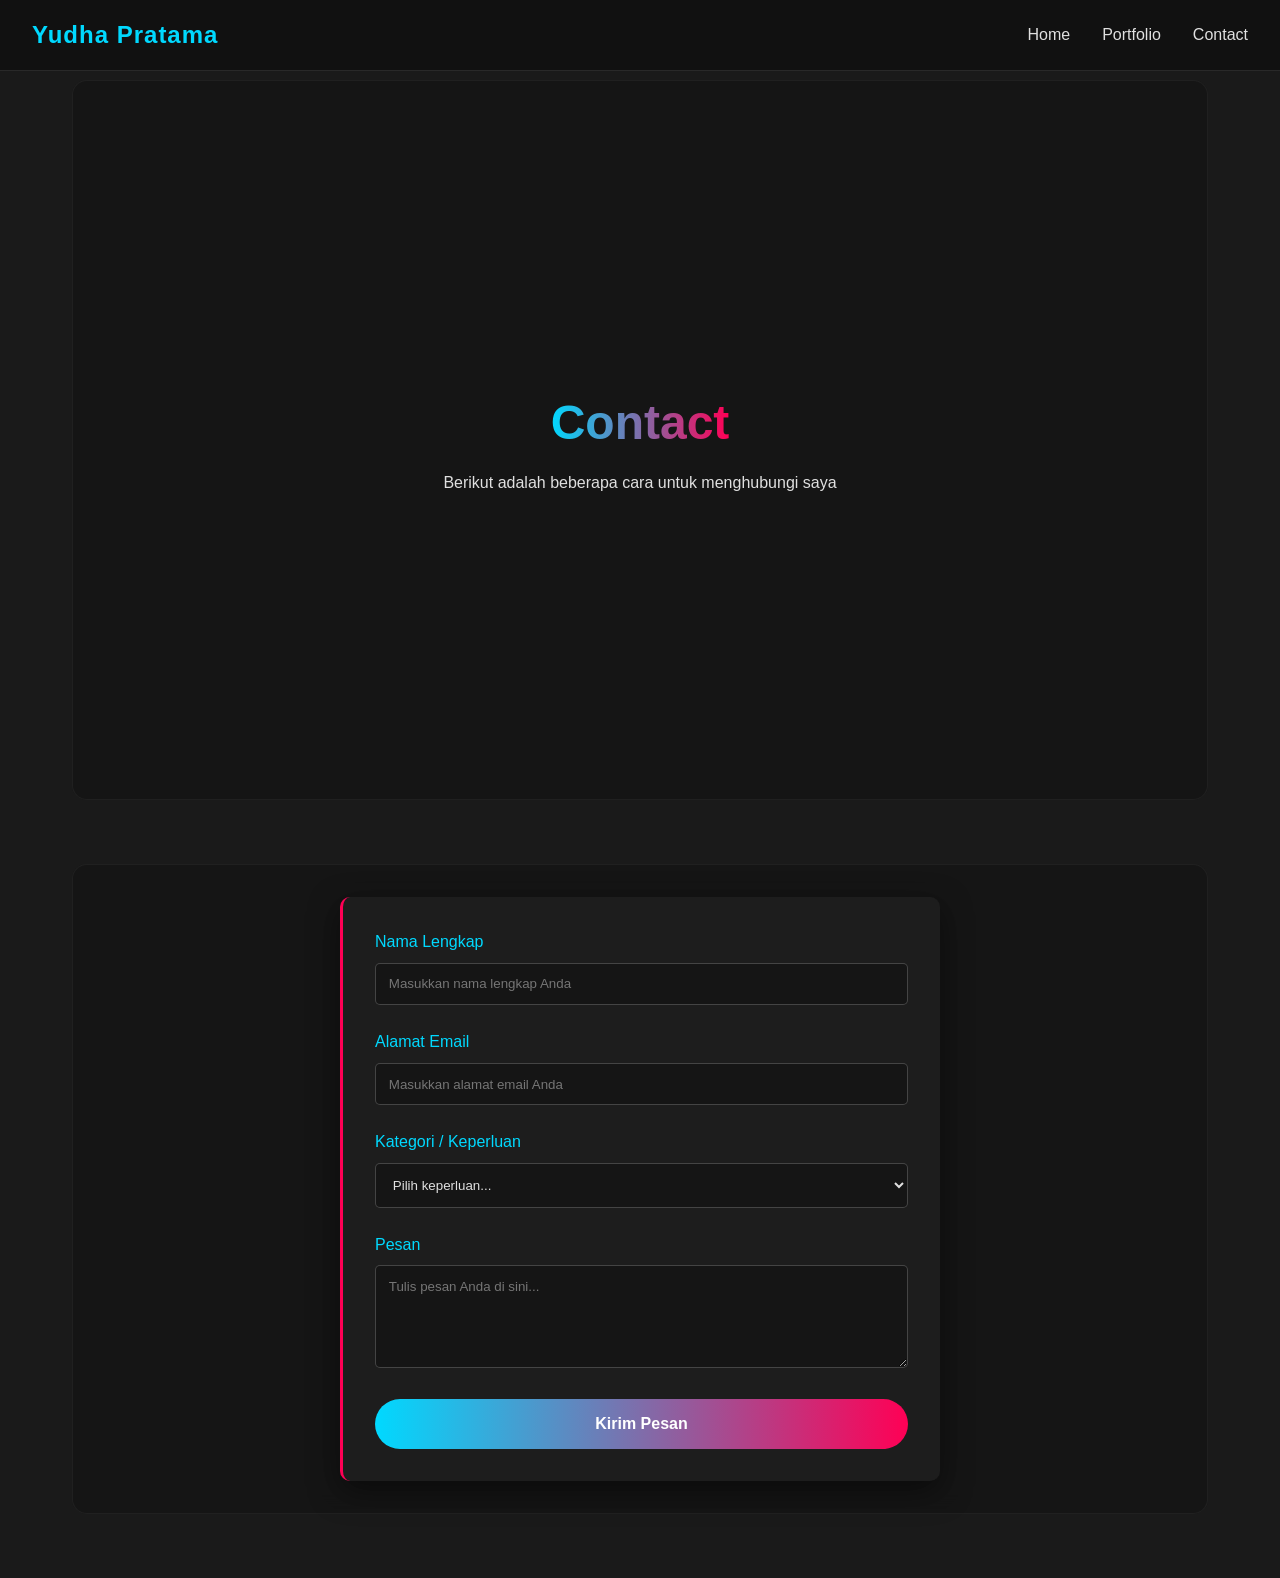
==== minggu1/contact.html @ 0a6b4697 "Initial commit untuk tugas praktikum minggu 1" ====
<!DOCTYPE html>
<html lang="en">

<head>
    <meta charset="UTF-8">
    <meta name="viewport" content="width=device-width, initial-scale=1.0">
    <title>Contact - Yudha Pratama</title>
    <link rel="stylesheet" href="style.css">
</head>

<body>
    <header>
        <div class="logo">Yudha Pratama</div>
        <nav>
            <ul>
                <li><a href="index.html">Home</a></li>
                <li><a href="portfolio.html">Portfolio</a></li>
                <li><a href="contact.html">Contact</a></li>
            </ul>
        </nav>
    </header>
    <main>
        <section class="hero">
            <h1>Contact</h1>
            <p>Berikut adalah beberapa cara untuk menghubungi saya</p>
        </section>

        <section class="contact-form-section">
            <form action="#" method="POST" class="contact-form">
                <div class="form-group">
                    <label for="name">Nama Lengkap</label>
                    <input type="text" id="name" name="name" required placeholder="Masukkan nama lengkap Anda">
                </div>
                <div class="form-group">
                    <label for="email">Alamat Email</label>
                    <input type="email" id="email" name="email" required placeholder="Masukkan alamat email Anda">
                </div>
                <div class="form-group">
                    <label for="category">Kategori / Keperluan</label>
                    <select id="category" name="category" required>
                        <option value="" disabled selected>Pilih keperluan...</option>
                        <option value="konsultasi">Konsultasi</option>
                        <option value="kolaborasi">Kolaborasi Proyek</option>
                        <option value="pertanyaan">Pertanyaan Umum</option>
                    </select>
                </div>
                <div class="form-group">
                    <label for="message">Pesan</label>
                    <textarea id="message" name="message" rows="5" required placeholder="Tulis pesan Anda di sini..."></textarea>
                </div>
                <button type="submit" class="btn-submit">Kirim Pesan</button>
            </form>
        </section>
    </main>
</body>

</html>
---- minggu1/style.css ----
*,
*::before,
*::after {
    margin: 0;
    padding: 0;
    box-sizing: border-box;
}


canvas {
    position: fixed;
    top: 0;
    left: 0;
    z-index: -1;
    width: 100vw;
    height: 100vh;
}


body {
    font-family: 'Poppins', sans-serif;
    background-color: #1a1a1a;
    /* Dark background sesuai referensi */
    color: #e0e0e0;
    line-height: 1.6;
    /* Jarak antar baris lebih nyaman */
    overflow-x: hidden;
    /* Mencegah scroll horizontal akibat canvas */
}

header {
    position: fixed;
    /* Tetap di atas */
    top: 0;
    left: 0;
    right: 0;
    z-index: 1000;
    /* Di atas canvas dan elemen lain */
    background: rgba(15, 15, 15, 0.8);
    /* Transparan gelap */
    backdrop-filter: blur(10px);
    /* Efek blur */
    padding: 1rem 2rem;
    display: flex;
    justify-content: space-between;
    /* Logo di kiri, nav di kanan */
    align-items: center;
    border-bottom: 1px solid rgba(255, 255, 255, 0.1);
}

header .logo {
    font-weight: bold;
    font-size: 1.5rem;
    letter-spacing: 1px;
    color: #00d9ff;
    /* Warna cyan terang sesuai desain */
}

header nav ul {
    list-style: none;
    display: flex;
}

header nav ul li {
    margin-left: 2rem;
}

header nav ul li a {
    text-decoration: none;
    color: #e0e0e0;
    font-weight: 500;
    transition: color 0.3s ease, text-shadow 0.3s ease;
    position: relative;
}

header nav ul li a::after {
    content: '';
    position: absolute;
    bottom: -5px;
    left: 0;
    width: 0;
    height: 2px;
    background: linear-gradient(90deg, #00d9ff, #ff0055);
    /* Gradasi warna */
    transition: width 0.3s ease;
}

header nav ul li a:hover,
header nav ul li a.active {
    color: #00d9ff;
    text-shadow: 0 0 10px rgba(0, 217, 255, 0.5);
}

header nav ul li a:hover::after,
header nav ul li a.active::after {
    width: 100%;
}

main {
    padding-top: 5rem;
    /* Memberi ruang agar konten tidak tertutup header */
    max-width: 1200px;
    margin: 0 auto;
    padding-left: 2rem;
    padding-right: 2rem;
    position: relative;
    z-index: 10;
}

section {
    margin-bottom: 4rem;
    padding: 2rem;
    background: rgba(20, 20, 20, 0.8);
    backdrop-filter: blur(10px);
    border-radius: 15px;
    border: 1px solid rgba(255, 255, 255, 0.05);
    animation: fadeInUp 0.8s ease-out forwards;
}

@keyframes fadeInUp {
    from {
        opacity: 0;
        transform: translateY(30px);
    }

    to {
        opacity: 1;
        transform: translateY(0);
    }
}

.hero {
    min-height: 80vh;
    display: flex;
    flex-direction: column;
    justify-content: center;
    align-items: center;
    text-align: center;
    position: relative;
}

.profile-img {
    width: 150px;
    height: 150px;
    border-radius: 50%;
    object-fit: cover;
    margin-bottom: 1.5rem;
    border: 3px solid #00d9ff;
    box-shadow: 0 0 20px rgba(0, 217, 255, 0.3);
}

h1 {
    font-size: 3rem;
    font-weight: bold;
    background: linear-gradient(90deg, #00d9ff, #ff0055);
    -webkit-background-clip: text;
    -webkit-text-fill-color: transparent;
    margin-bottom: 0.5rem;
}

.role {
    font-size: 1.5rem;
    color: #00d9ff;
    margin-bottom: 1rem;
    font-weight: 600;
}

.bio {
    font-size: 1.1rem;
    max-width: 600px;
    margin: 0 auto;
    color: #e0e0e0;
}

.about h2,
.skills h2 {
    font-size: 2rem;
    color: #00d9ff;
    margin-bottom: 2rem;
    text-align: center;
    position: relative;
}

.about h2::after,
.skills h2::after {
    content: '';
    position: absolute;
    bottom: -10px;
    left: 50%;
    transform: translateX(-50%);
    width: 60px;
    height: 2px;
    background: linear-gradient(90deg, #00d9ff, #ff0055);
}

.about p {
    font-size: 1rem;
    margin-bottom: 1.5rem;
    text-align: justify;
}

.tags {
    display: flex;
    flex-wrap: wrap;
    gap: 1rem;
    justify-content: center;
}

.badge {
    background: linear-gradient(90deg, #00d9ff, #ff0055);
    padding: 0.8rem 1.5rem;
    border-radius: 50px;
    font-weight: 600;
    font-size: 0.9rem;
    color: white;
    box-shadow: 0 4px 15px rgba(0, 0, 0, 0.3);
    transition: transform 0.3s ease, box-shadow 0.3s ease;
}

.badge:hover {
    transform: translateY(-5px);
    box-shadow: 0 8px 20px rgba(0, 217, 255, 0.5);
}

.projects {
    display: grid;
    grid-template-columns: repeat(auto-fit, minmax(300px, 1fr));
    gap: 2rem;
}

.project-card {
    background: rgba(30, 30, 30, 0.9);
    padding: 1.5rem;
    border-radius: 10px;
    transition: transform 0.3s ease, box-shadow 0.3s ease;
    border-left: 3px solid #00d9ff;
}

.project-card:hover {
    transform: translateY(-10px);
    box-shadow: 0 10px 30px rgba(0, 0, 0, 0.5);
}

.project-card img {
    width: 100%;
    height: 180px;
    object-fit: cover;
    border-radius: 5px;
    margin-bottom: 1rem;
    opacity: 0.8;
    transition: opacity 0.3s ease;
}

.project-card:hover img {
    opacity: 1;
}

.project-card h2 {
    font-size: 1.5rem;
    color: #00d9ff;
    margin-bottom: 0.5rem;
}

.project-card p {
    font-size: 0.9rem;
    color: #ccc;
}

.contact {
    display: flex;
    justify-content: center;
    gap: 2rem;
    flex-wrap: wrap;
}

.contact-card {
    text-align: center;
    padding: 2rem;
    background: rgba(30, 30, 30, 0.9);
    border-radius: 10px;
    width: 250px;
    transition: transform 0.3s ease;
    border-left: 3px solid #ff0055;
}

.contact-card:hover {
    transform: translateY(-5px);
}

.contact-card img {
    width: 80px;
    height: 80px;
    margin-bottom: 1rem;
    mix-blend-mode: screen;
    /* Membuat icon putih terlihat menyala di background gelap */
}

.contact-card h2 {
    font-size: 1.5rem;
    color: #00d9ff;
    margin-bottom: 0.5rem;
}

.contact-card p {
    font-size: 0.9rem;
    color: #ccc;
}

/* Contact Form Styles */
.contact-form-section {
    display: flex;
    justify-content: center;
}

.contact-form {
    background: rgba(30, 30, 30, 0.9);
    padding: 2rem;
    border-radius: 10px;
    border-left: 3px solid #ff0055;
    width: 100%;
    max-width: 600px;
    box-shadow: 0 10px 30px rgba(0, 0, 0, 0.5);
}

.form-group {
    margin-bottom: 1.5rem;
}

.form-group label {
    display: block;
    margin-bottom: 0.5rem;
    color: #00d9ff;
    font-weight: 500;
}

.form-group input,
.form-group select,
.form-group textarea {
    width: 100%;
    padding: 0.8rem;
    border-radius: 5px;
    border: 1px solid rgba(255, 255, 255, 0.2);
    background: rgba(20, 20, 20, 0.8);
    color: #e0e0e0;
    font-family: inherit;
    transition: border-color 0.3s ease, box-shadow 0.3s ease;
}

.form-group select option {
    background: #1a1a1a;
    color: #e0e0e0;
}

.form-group input:focus,
.form-group select:focus,
.form-group textarea:focus {
    outline: none;
    border-color: #00d9ff;
    box-shadow: 0 0 10px rgba(0, 217, 255, 0.2);
}

.btn-submit {
    display: inline-block;
    width: 100%;
    padding: 1rem;
    background: linear-gradient(90deg, #00d9ff, #ff0055);
    color: white;
    border: none;
    border-radius: 50px;
    font-size: 1rem;
    font-weight: bold;
    cursor: pointer;
    transition: transform 0.3s ease, box-shadow 0.3s ease;
}

.btn-submit:hover {
    transform: translateY(-3px);
    box-shadow: 0 8px 20px rgba(0, 217, 255, 0.5);
}

/* Portfolio Button Styles */
.btn-link {
    display: inline-block;
    padding: 0.6rem 1.2rem;
    margin-top: 1rem;
    border: 1px solid #00d9ff;
    color: #00d9ff;
    text-decoration: none;
    border-radius: 50px;
    font-size: 0.9rem;
    font-weight: 500;
    transition: all 0.3s ease;
}

.btn-link:hover {
    background: #00d9ff;
    color: #1a1a1a;
    box-shadow: 0 0 15px rgba(0, 217, 255, 0.4);
}

/* Responsive Design */
@media (max-width: 768px) {
    header {
        flex-direction: column;
        text-align: center;
    }

    header nav ul {
        margin-top: 1rem;
        flex-direction: column;
    }

    header nav ul li {
        margin: 0.5rem 0;
    }

    main {
        padding-top: 7rem;
    }

    h1 {
        font-size: 2rem;
    }

    .role {
        font-size: 1.2rem;
    }

    .projects,
    .contact {
        grid-template-columns: 1fr;
    }
}
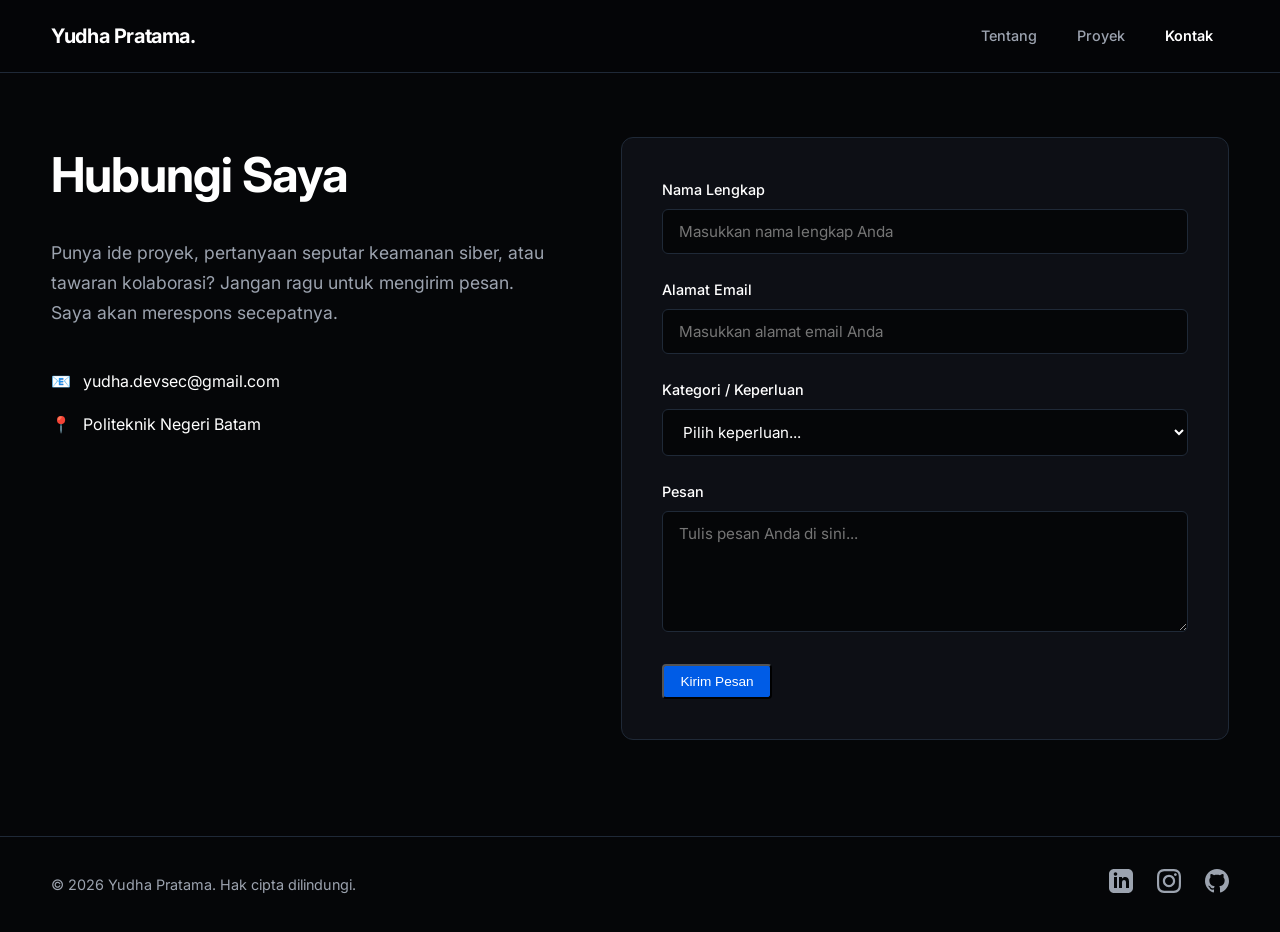
==== commit d89e0ccb: "Selesaikan tugas web profil pribadi HTML dan Vanilla CSS" ====
--- a/minggu1/contact.html
+++ b/minggu1/contact.html
@@ -4,54 +4,92 @@
 <head>
     <meta charset="UTF-8">
     <meta name="viewport" content="width=device-width, initial-scale=1.0">
-    <title>Contact - Yudha Pratama</title>
+    <title>Kontak - Yudha Pratama</title>
     <link rel="stylesheet" href="style.css">
 </head>
 
 <body>
     <header>
-        <div class="logo">Yudha Pratama</div>
-        <nav>
-            <ul>
-                <li><a href="index.html">Home</a></li>
-                <li><a href="portfolio.html">Portfolio</a></li>
-                <li><a href="contact.html">Contact</a></li>
-            </ul>
-        </nav>
+        <div class="header-container container">
+            <div class="logo">Yudha Pratama.</div>
+            <nav>
+                <ul>
+                    <li><a href="index.html">Tentang</a></li>
+                    <li><a href="portfolio.html">Proyek</a></li>
+                    <li><a href="contact.html" class="active">Kontak</a></li>
+                </ul>
+            </nav>
+        </div>
     </header>
-    <main>
-        <section class="hero">
-            <h1>Contact</h1>
-            <p>Berikut adalah beberapa cara untuk menghubungi saya</p>
-        </section>
-
+    <main class="container">
         <section class="contact-form-section">
-            <form action="#" method="POST" class="contact-form">
-                <div class="form-group">
-                    <label for="name">Nama Lengkap</label>
-                    <input type="text" id="name" name="name" required placeholder="Masukkan nama lengkap Anda">
+            <div class="contact-header">
+                <h2>Hubungi Saya</h2>
+                <p>Punya ide proyek, pertanyaan seputar keamanan siber, atau tawaran kolaborasi? Jangan ragu untuk
+                    mengirim pesan. Saya akan merespons secepatnya.</p>
+                <div class="contact-info">
+                    <p><span>📧</span> yudha.devsec@gmail.com</p>
+                    <p><span>📍</span> Politeknik Negeri Batam</p>
                 </div>
-                <div class="form-group">
-                    <label for="email">Alamat Email</label>
-                    <input type="email" id="email" name="email" required placeholder="Masukkan alamat email Anda">
-                </div>
-                <div class="form-group">
-                    <label for="category">Kategori / Keperluan</label>
-                    <select id="category" name="category" required>
-                        <option value="" disabled selected>Pilih keperluan...</option>
-                        <option value="konsultasi">Konsultasi</option>
-                        <option value="kolaborasi">Kolaborasi Proyek</option>
-                        <option value="pertanyaan">Pertanyaan Umum</option>
-                    </select>
-                </div>
-                <div class="form-group">
-                    <label for="message">Pesan</label>
-                    <textarea id="message" name="message" rows="5" required placeholder="Tulis pesan Anda di sini..."></textarea>
-                </div>
-                <button type="submit" class="btn-submit">Kirim Pesan</button>
-            </form>
+            </div>
+            <div class="contact-form-wrapper">
+                <form action="#" method="POST" class="contact-form">
+                    <div class="form-group">
+                        <label for="name">Nama Lengkap</label>
+                        <input type="text" id="name" name="name" required placeholder="Masukkan nama lengkap Anda">
+                    </div>
+                    <div class="form-group">
+                        <label for="email">Alamat Email</label>
+                        <input type="email" id="email" name="email" required placeholder="Masukkan alamat email Anda">
+                    </div>
+                    <div class="form-group">
+                        <label for="category">Kategori / Keperluan</label>
+                        <select id="category" name="category" required>
+                            <option value="" disabled selected>Pilih keperluan...</option>
+                            <option value="konsultasi">Konsultasi</option>
+                            <option value="kolaborasi">Kolaborasi Proyek</option>
+                            <option value="pertanyaan">Pertanyaan Umum</option>
+                        </select>
+                    </div>
+                    <div class="form-group">
+                        <label for="message">Pesan</label>
+                        <textarea id="message" name="message" rows="5" required
+                            placeholder="Tulis pesan Anda di sini..."></textarea>
+                    </div>
+                    <button type="submit" class="btn-link">Kirim Pesan</button>
+                </form>
+            </div>
         </section>
     </main>
+
+    <footer>
+        <div class="footer-container container">
+            <p class="footer-copy">&copy; 2026 Yudha Pratama. Hak cipta dilindungi.</p>
+            <div class="social-links">
+                <a href="https://www.linkedin.com/in/yudhadev-sec/" target="_blank" aria-label="LinkedIn">
+                    <svg xmlns="http://www.w3.org/2000/svg" width="24" height="24" viewBox="0 0 24 24"
+                        fill="currentColor">
+                        <path
+                            d="M19 0h-14c-2.761 0-5 2.239-5 5v14c0 2.761 2.239 5 5 5h14c2.762 0 5-2.239 5-5v-14c0-2.761-2.238-5-5-5zm-11 19h-3v-11h3v11zm-1.5-12.268c-.966 0-1.75-.79-1.75-1.764s.784-1.764 1.75-1.764 1.75.79 1.75 1.764-.783 1.764-1.75 1.764zm13.5 12.268h-3v-5.604c0-3.368-4-3.113-4 0v5.604h-3v-11h3v1.765c1.396-2.586 7-2.777 7 2.476v6.759z" />
+                    </svg>
+                </a>
+                <a href="https://www.instagram.com/farazlogic/" target="_blank" aria-label="Instagram">
+                    <svg xmlns="http://www.w3.org/2000/svg" width="24" height="24" viewBox="0 0 24 24"
+                        fill="currentColor">
+                        <path
+                            d="M12 2.163c3.204 0 3.584.012 4.85.07 3.252.148 4.771 1.691 4.919 4.919.058 1.265.069 1.645.069 4.849 0 3.205-.012 3.584-.069 4.849-.149 3.225-1.664 4.771-4.919 4.919-1.266.058-1.644.07-4.85.07-3.204 0-3.584-.012-4.849-.07-3.26-.149-4.771-1.699-4.919-4.92-.058-1.265-.07-1.644-.07-4.849 0-3.204.013-3.583.07-4.849.149-3.227 1.664-4.771 4.919-4.919 1.266-.057 1.645-.069 4.849-.069zm0-2.163c-3.259 0-3.667.014-4.947.072-4.358.2-6.78 2.618-6.98 6.98-.059 1.281-.073 1.689-.073 4.948 0 3.259.014 3.668.072 4.948.2 4.358 2.618 6.78 6.98 6.98 1.281.058 1.689.072 4.948.072 3.259 0 3.668-.014 4.948-.072 4.354-.2 6.782-2.618 6.979-6.98.059-1.28.073-1.689.073-4.948 0-3.259-.014-3.667-.072-4.947-.196-4.354-2.617-6.78-6.979-6.98-1.281-.059-1.69-.073-4.949-.073zm0 5.838c-3.403 0-6.162 2.759-6.162 6.162s2.759 6.163 6.162 6.163 6.162-2.759 6.162-6.163c0-3.403-2.759-6.162-6.162-6.162zm0 10.162c-2.209 0-4-1.79-4-4 0-2.209 1.791-4 4-4s4 1.791 4 4c0 2.21-1.791 4-4 4zm6.406-11.845c-.796 0-1.441.645-1.441 1.44s.645 1.44 1.441 1.44c.795 0 1.439-.645 1.439-1.44s-.644-1.44-1.439-1.44z" />
+                    </svg>
+                </a>
+                <a href="https://github.com/yudhadevsec" target="_blank" aria-label="GitHub">
+                    <svg xmlns="http://www.w3.org/2000/svg" width="24" height="24" viewBox="0 0 24 24"
+                        fill="currentColor">
+                        <path
+                            d="M12 0c-6.626 0-12 5.373-12 12 0 5.302 3.438 9.8 8.207 11.387.599.111.793-.261.793-.577v-2.234c-3.338.726-4.033-1.416-4.033-1.416-.546-1.387-1.333-1.756-1.333-1.756-1.089-.745.083-.729.083-.729 1.205.084 1.839 1.237 1.839 1.237 1.07 1.834 2.807 1.304 3.492.997.107-.775.418-1.305.762-1.604-2.665-.305-5.467-1.334-5.467-5.931 0-1.311.469-2.381 1.236-3.221-.124-.303-.535-1.524.117-3.176 0 0 1.008-.322 3.301 1.23.957-.266 1.983-.399 3.003-.404 1.02.005 2.047.138 3.006.404 2.291-1.552 3.297-1.23 3.297-1.23.653 1.653.242 2.874.118 3.176.77.84 1.235 1.911 1.235 3.221 0 4.609-2.807 5.624-5.479 5.921.43.372.823 1.102.823 2.222v3.293c0 .319.192.694.801.576 4.765-1.589 8.199-6.086 8.199-11.386 0-6.627-5.373-12-12-12z" />
+                    </svg>
+                </a>
+            </div>
+        </div>
+    </footer>
 </body>
 
 </html>
--- a/minggu1/style.css
+++ b/minggu1/style.css
@@ -1,3 +1,16 @@
+@import url('https://fonts.googleapis.com/css2?family=Inter:wght@400;500;600;700&display=swap');
+
+:root {
+    --bg-dark: #050608;
+    --bg-card: #0d0f15;
+    --text-primary: #ffffff;
+    --text-secondary: #9ca3af;
+    --accent-blue: #005ce6;
+    --accent-blue-light: #3385ff;
+    --border-color: #1f2937;
+    --pill-bg: #1a1c23;
+}
+
 *,
 *::before,
 *::after {
@@ -6,220 +19,298 @@
     box-sizing: border-box;
 }
 
-
-canvas {
-    position: fixed;
+body {
+    font-family: 'Inter', sans-serif;
+    background-color: var(--bg-dark);
+    color: var(--text-primary);
+    line-height: 1.6;
+    -webkit-font-smoothing: antialiased;
+    overflow-x: hidden;
+}
+
+.container {
+    max-width: 1440px;
+    margin: 0 auto;
+    padding: 0 4%;
+    width: 100%;
+}
+
+/* Header & Nav */
+header {
+    position: sticky;
     top: 0;
-    left: 0;
-    z-index: -1;
-    width: 100vw;
-    height: 100vh;
-}
-
-
-body {
-    font-family: 'Poppins', sans-serif;
-    background-color: #1a1a1a;
-    /* Dark background sesuai referensi */
-    color: #e0e0e0;
-    line-height: 1.6;
-    /* Jarak antar baris lebih nyaman */
-    overflow-x: hidden;
-    /* Mencegah scroll horizontal akibat canvas */
-}
-
-header {
-    position: fixed;
-    /* Tetap di atas */
-    top: 0;
-    left: 0;
-    right: 0;
-    z-index: 1000;
-    /* Di atas canvas dan elemen lain */
-    background: rgba(15, 15, 15, 0.8);
-    /* Transparan gelap */
+    background-color: rgba(5, 6, 8, 0.9);
     backdrop-filter: blur(10px);
-    /* Efek blur */
-    padding: 1rem 2rem;
+    border-bottom: 1px solid var(--border-color);
+    z-index: 100;
+}
+
+.header-container {
     display: flex;
     justify-content: space-between;
-    /* Logo di kiri, nav di kanan */
-    align-items: center;
-    border-bottom: 1px solid rgba(255, 255, 255, 0.1);
+    align-items: center;
+    padding-top: 1.25rem;
+    padding-bottom: 1.25rem;
 }
 
 header .logo {
-    font-weight: bold;
-    font-size: 1.5rem;
-    letter-spacing: 1px;
-    color: #00d9ff;
-    /* Warna cyan terang sesuai desain */
+    font-size: 1.25rem;
+    font-weight: 700;
+    color: var(--text-primary);
+    letter-spacing: -0.02em;
+}
+
+header nav {
+    display: flex;
+    align-items: center;
+    gap: 1.5rem;
 }
 
 header nav ul {
     list-style: none;
     display: flex;
-}
-
-header nav ul li {
-    margin-left: 2rem;
+    align-items: center;
+    gap: 0.5rem;
 }
 
 header nav ul li a {
     text-decoration: none;
-    color: #e0e0e0;
-    font-weight: 500;
-    transition: color 0.3s ease, text-shadow 0.3s ease;
-    position: relative;
-}
-
-header nav ul li a::after {
-    content: '';
-    position: absolute;
-    bottom: -5px;
-    left: 0;
-    width: 0;
-    height: 2px;
-    background: linear-gradient(90deg, #00d9ff, #ff0055);
-    /* Gradasi warna */
-    transition: width 0.3s ease;
-}
-
-header nav ul li a:hover,
+    color: var(--text-secondary);
+    font-size: 0.9rem;
+    font-weight: 500;
+    padding: 0.5rem 1rem;
+    border-radius: 20px;
+    transition: all 0.2s ease;
+}
+
+header nav ul li a:hover {
+    color: var(--text-primary);
+}
+
 header nav ul li a.active {
-    color: #00d9ff;
-    text-shadow: 0 0 10px rgba(0, 217, 255, 0.5);
-}
-
-header nav ul li a:hover::after,
-header nav ul li a.active::after {
+    color: var(--text-primary);
+    font-weight: 600;
+}
+
+
+/* Main Content */
+main {
+    padding-top: 3rem;
+    padding-bottom: 3rem;
+}
+
+section {
+    margin-bottom: 6rem;
+}
+
+h2 {
+    font-size: 2rem;
+    font-weight: 600;
+    color: var(--text-primary);
+    margin-bottom: 1.5rem;
+    letter-spacing: -0.02em;
+}
+
+/* Hero Section */
+.hero {
+    display: flex;
+    justify-content: space-between;
+    align-items: center;
+    padding-top: 4rem;
+    padding-bottom: 4rem;
+}
+
+.hero-content {
+    flex: 1;
+    max-width: 750px; /* Diperbesar agar teks H1 muat 1 baris */
+    padding-right: 7rem;
+}
+
+.hero-subtitle {
+    display: block;
+    color: var(--accent-blue-light);
+    font-size: 0.75rem;
+    font-weight: 700;
+    letter-spacing: 0.15em;
+    text-transform: uppercase;
+    margin-bottom: 0.5rem;
+}
+
+h1 {
+    font-size: 4.5rem;
+    font-weight: 700;
+    color: var(--text-primary);
+    margin-bottom: 1.25rem;
+    letter-spacing: -0.03em;
+    line-height: 1.1;
+    white-space: nowrap; /* Mencegah teks turun ke bawah */
+}
+
+.hero .bio {
+    font-size: 1.1rem;
+    color: var(--text-secondary);
+    margin-bottom: 2.5rem;
+    line-height: 1.7;
+    max-width: 420px;
+}
+
+.btn-group {
+    display: flex;
+    gap: 1.5rem;
+    align-items: center;
+}
+
+.btn-outline {
+    display: inline-block;
+    padding: 0.75rem 1.5rem;
+    border: 1px solid #374151;
+    color: var(--text-primary);
+    text-decoration: none;
+    border-radius: 50px;
+    font-size: 0.9rem;
+    font-weight: 500;
+    transition: all 0.2s ease;
+    background-color: transparent;
+}
+
+.btn-outline:hover {
+    background-color: var(--border-color);
+}
+
+.btn-text {
+    color: var(--text-secondary);
+    text-decoration: none;
+    font-size: 0.9rem;
+    font-weight: 500;
+    transition: color 0.2s ease;
+}
+
+.btn-text:hover {
+    color: var(--text-primary);
+}
+
+.hero-image {
+    flex: 1;
+    display: flex;
+    justify-content: flex-end;
+}
+
+.profile-img {
     width: 100%;
-}
-
-main {
-    padding-top: 5rem;
-    /* Memberi ruang agar konten tidak tertutup header */
-    max-width: 1200px;
-    margin: 0 auto;
-    padding-left: 2rem;
-    padding-right: 2rem;
-    position: relative;
-    z-index: 10;
-}
-
-section {
-    margin-bottom: 4rem;
-    padding: 2rem;
-    background: rgba(20, 20, 20, 0.8);
-    backdrop-filter: blur(10px);
-    border-radius: 15px;
-    border: 1px solid rgba(255, 255, 255, 0.05);
-    animation: fadeInUp 0.8s ease-out forwards;
-}
-
-@keyframes fadeInUp {
-    from {
-        opacity: 0;
-        transform: translateY(30px);
-    }
-
-    to {
-        opacity: 1;
-        transform: translateY(0);
-    }
-}
-
-.hero {
-    min-height: 80vh;
-    display: flex;
-    flex-direction: column;
-    justify-content: center;
-    align-items: center;
-    text-align: center;
-    position: relative;
-}
-
-.profile-img {
-    width: 150px;
-    height: 150px;
-    border-radius: 50%;
-    object-fit: cover;
-    margin-bottom: 1.5rem;
-    border: 3px solid #00d9ff;
-    box-shadow: 0 0 20px rgba(0, 217, 255, 0.3);
-}
-
-h1 {
-    font-size: 3rem;
-    font-weight: bold;
-    background: linear-gradient(90deg, #00d9ff, #ff0055);
-    -webkit-background-clip: text;
-    -webkit-text-fill-color: transparent;
-    margin-bottom: 0.5rem;
-}
-
-.role {
-    font-size: 1.5rem;
-    color: #00d9ff;
-    margin-bottom: 1rem;
-    font-weight: 600;
-}
-
-.bio {
-    font-size: 1.1rem;
-    max-width: 600px;
-    margin: 0 auto;
-    color: #e0e0e0;
-}
-
-.about h2,
-.skills h2 {
-    font-size: 2rem;
-    color: #00d9ff;
-    margin-bottom: 2rem;
-    text-align: center;
-    position: relative;
-}
-
-.about h2::after,
-.skills h2::after {
-    content: '';
-    position: absolute;
-    bottom: -10px;
-    left: 50%;
-    transform: translateX(-50%);
-    width: 60px;
-    height: 2px;
-    background: linear-gradient(90deg, #00d9ff, #ff0055);
-}
-
+    max-width: 500px; /* Diperbesar dari 400px */
+    height: auto;
+    object-fit: contain;
+    /* Efek bayangan bersinar biru dengan opasitas 15% */
+    filter: drop-shadow(0 0 30px rgba(0, 112, 243, 0.15));
+}
+
+/* About Section */
 .about p {
     font-size: 1rem;
+    color: var(--text-secondary);
     margin-bottom: 1.5rem;
-    text-align: justify;
-}
-
-.tags {
-    display: flex;
+    line-height: 1.7;
+}
+
+.about-list {
+    list-style: none;
+    margin-top: 1.5rem;
+}
+
+.about-list li {
+    position: relative;
+    padding-left: 1.75rem;
+    margin-bottom: 1rem;
+    font-size: 0.95rem;
+    color: var(--text-secondary);
+    line-height: 1.6;
+}
+
+.about-list li::before {
+    content: "✓";
+    position: absolute;
+    left: 0;
+    color: var(--accent-blue-light);
+    font-weight: bold;
+}
+
+/* Skills Section */
+.skills-section {
+    margin-top: 3rem;
+}
+
+.skills-section h3 {
+    color: var(--text-primary);
+    margin-bottom: 1.5rem;
+    font-size: 1.5rem;
+    font-weight: 600;
+}
+
+.skill-icons {
+    display: flex;
+    gap: 1.25rem;
     flex-wrap: wrap;
-    gap: 1rem;
+}
+
+.skill-icon {
+    background-color: #1f2331; /* matches the image dark blueish grey */
+    border-radius: 18px;
+    display: flex;
+    align-items: center;
     justify-content: center;
-}
-
-.badge {
-    background: linear-gradient(90deg, #00d9ff, #ff0055);
-    padding: 0.8rem 1.5rem;
-    border-radius: 50px;
-    font-weight: 600;
+    width: 75px;
+    height: 75px;
+    transition: transform 0.3s ease, background-color 0.3s ease;
+    cursor: pointer;
+}
+
+.skill-icon:hover {
+    transform: translateY(-5px);
+    background-color: #2a2f42;
+}
+
+/* Portfolio Projects */
+.projects-section {
+    padding-top: 4rem;
+}
+.projects-section h2 {
+    font-size: 3rem;
+    font-weight: 700;
+    color: var(--text-primary);
+    margin-bottom: 0.5rem;
+    letter-spacing: -0.02em;
+}
+.filter-group {
+    display: flex;
+    justify-content: flex-start;
+    gap: 0.5rem;
+    margin-bottom: 3rem;
+    margin-top: 1rem;
+}
+
+.filter-btn {
+    padding: 0.5rem 1.25rem;
+    border-radius: 20px;
     font-size: 0.9rem;
-    color: white;
-    box-shadow: 0 4px 15px rgba(0, 0, 0, 0.3);
-    transition: transform 0.3s ease, box-shadow 0.3s ease;
-}
-
-.badge:hover {
-    transform: translateY(-5px);
-    box-shadow: 0 8px 20px rgba(0, 217, 255, 0.5);
+    font-weight: 500;
+    text-decoration: none;
+    transition: all 0.2s ease;
+    border: 1px solid transparent;
+}
+
+.filter-btn.active {
+    background-color: var(--text-primary);
+    color: var(--bg-dark);
+}
+
+.filter-btn:not(.active) {
+    background-color: var(--pill-bg);
+    color: var(--text-secondary);
+    border-color: var(--border-color);
+}
+
+.filter-btn:not(.active):hover {
+    color: var(--text-primary);
 }
 
 .projects {
@@ -229,97 +320,104 @@
 }
 
 .project-card {
-    background: rgba(30, 30, 30, 0.9);
+    background-color: var(--bg-card);
     padding: 1.5rem;
-    border-radius: 10px;
-    transition: transform 0.3s ease, box-shadow 0.3s ease;
-    border-left: 3px solid #00d9ff;
+    border-radius: 12px;
+    border: 1px solid var(--border-color);
+    transition: transform 0.2s ease, border-color 0.2s ease;
 }
 
 .project-card:hover {
-    transform: translateY(-10px);
-    box-shadow: 0 10px 30px rgba(0, 0, 0, 0.5);
-}
-
-.project-card img {
+    transform: translateY(-4px);
+    border-color: var(--text-secondary);
+}
+
+.project-card h2 {
+    font-size: 1.25rem;
+    margin-bottom: 0.75rem;
+}
+
+.project-card p {
+    font-size: 0.95rem;
+    color: var(--text-secondary);
+    margin-bottom: 1.25rem;
+}
+
+.tags {
+    display: flex;
+    flex-wrap: wrap;
+    gap: 0.5rem;
+    margin-bottom: 1.5rem;
+}
+
+.badge {
+    background-color: var(--pill-bg);
+    color: var(--text-secondary);
+    padding: 0.35rem 0.8rem;
+    border-radius: 4px;
+    font-size: 0.75rem;
+    font-weight: 500;
+    border: 1px solid var(--border-color);
+}
+
+.btn-link {
+    display: inline-block;
+    padding: 0.5rem 1rem;
+    background-color: var(--accent-blue);
+    color: #ffffff;
+    text-decoration: none;
+    border-radius: 4px;
+    font-size: 0.85rem;
+    font-weight: 500;
+    transition: background-color 0.2s ease;
+}
+
+.btn-link:hover {
+    background-color: var(--accent-blue-light);
+}
+
+.contact-form-section {
+    display: grid;
+    grid-template-columns: 1fr 1.2fr;
+    gap: 4rem;
+    padding-top: 4rem;
+    align-items: flex-start;
+}
+
+.contact-header h2 {
+    font-size: 3rem;
+    font-weight: 700;
+    color: var(--text-primary);
+    margin-bottom: 1.5rem;
+    letter-spacing: -0.02em;
+}
+
+.contact-header p {
+    color: var(--text-secondary);
+    font-size: 1.1rem;
+    line-height: 1.7;
+    margin-bottom: 2.5rem;
+}
+
+.contact-info p {
+    color: var(--text-primary);
+    font-size: 1rem;
+    margin-bottom: 1rem;
+    display: flex;
+    align-items: center;
+    gap: 0.75rem;
+}
+
+.contact-form-wrapper {
     width: 100%;
-    height: 180px;
-    object-fit: cover;
-    border-radius: 5px;
-    margin-bottom: 1rem;
-    opacity: 0.8;
-    transition: opacity 0.3s ease;
-}
-
-.project-card:hover img {
-    opacity: 1;
-}
-
-.project-card h2 {
-    font-size: 1.5rem;
-    color: #00d9ff;
-    margin-bottom: 0.5rem;
-}
-
-.project-card p {
-    font-size: 0.9rem;
-    color: #ccc;
-}
-
-.contact {
-    display: flex;
-    justify-content: center;
-    gap: 2rem;
-    flex-wrap: wrap;
-}
-
-.contact-card {
-    text-align: center;
-    padding: 2rem;
-    background: rgba(30, 30, 30, 0.9);
-    border-radius: 10px;
-    width: 250px;
-    transition: transform 0.3s ease;
-    border-left: 3px solid #ff0055;
-}
-
-.contact-card:hover {
-    transform: translateY(-5px);
-}
-
-.contact-card img {
-    width: 80px;
-    height: 80px;
-    margin-bottom: 1rem;
-    mix-blend-mode: screen;
-    /* Membuat icon putih terlihat menyala di background gelap */
-}
-
-.contact-card h2 {
-    font-size: 1.5rem;
-    color: #00d9ff;
-    margin-bottom: 0.5rem;
-}
-
-.contact-card p {
-    font-size: 0.9rem;
-    color: #ccc;
-}
-
-/* Contact Form Styles */
-.contact-form-section {
-    display: flex;
-    justify-content: center;
 }
 
 .contact-form {
-    background: rgba(30, 30, 30, 0.9);
-    padding: 2rem;
-    border-radius: 10px;
-    border-left: 3px solid #ff0055;
+    background-color: var(--bg-card);
+    padding: 2.5rem;
+    border-radius: 12px;
+    border: 1px solid var(--border-color);
     width: 100%;
-    max-width: 600px;
-    box-shadow: 0 10px 30px rgba(0, 0, 0, 0.5);
 }
 
 .form-group {
@@ -329,7 +427,8 @@
 .form-group label {
     display: block;
     margin-bottom: 0.5rem;
-    color: #00d9ff;
+    color: var(--text-primary);
+    font-size: 0.9rem;
     font-weight: 500;
 }
 
@@ -337,97 +436,183 @@
 .form-group select,
 .form-group textarea {
     width: 100%;
-    padding: 0.8rem;
-    border-radius: 5px;
-    border: 1px solid rgba(255, 255, 255, 0.2);
-    background: rgba(20, 20, 20, 0.8);
-    color: #e0e0e0;
+    padding: 0.75rem 1rem;
+    border-radius: 6px;
+    border: 1px solid var(--border-color);
+    background-color: var(--bg-dark);
+    color: var(--text-primary);
     font-family: inherit;
-    transition: border-color 0.3s ease, box-shadow 0.3s ease;
-}
-
-.form-group select option {
-    background: #1a1a1a;
-    color: #e0e0e0;
+    font-size: 0.95rem;
+    transition: border-color 0.2s ease;
 }
 
 .form-group input:focus,
 .form-group select:focus,
 .form-group textarea:focus {
     outline: none;
-    border-color: #00d9ff;
-    box-shadow: 0 0 10px rgba(0, 217, 255, 0.2);
+    border-color: var(--accent-blue-light);
+}
+
+.form-group select option {
+    background-color: var(--bg-dark);
 }
 
 .btn-submit {
     display: inline-block;
-    width: 100%;
-    padding: 1rem;
-    background: linear-gradient(90deg, #00d9ff, #ff0055);
+    width: auto;
+    padding: 0.75rem 1.5rem;
+    background-color: var(--accent-blue);
+    color: #ffffff;
+    border: none;
+    border-radius: 6px;
+    font-size: 0.95rem;
+    font-weight: 500;
+    cursor: pointer;
+    transition: background-color 0.2s ease;
+}
+
+.btn-submit:hover {
+    background-color: var(--accent-blue-light);
+}
+
+/* Floating Action Button (WA/Chat) */
+.fab {
+    position: fixed;
+    bottom: 2rem;
+    right: 2rem;
+    width: 50px;
+    height: 50px;
+    background-color: #25D366;
+    /* WhatsApp Green */
     color: white;
-    border: none;
-    border-radius: 50px;
-    font-size: 1rem;
-    font-weight: bold;
-    cursor: pointer;
-    transition: transform 0.3s ease, box-shadow 0.3s ease;
-}
-
-.btn-submit:hover {
-    transform: translateY(-3px);
-    box-shadow: 0 8px 20px rgba(0, 217, 255, 0.5);
-}
-
-/* Portfolio Button Styles */
-.btn-link {
-    display: inline-block;
-    padding: 0.6rem 1.2rem;
-    margin-top: 1rem;
-    border: 1px solid #00d9ff;
-    color: #00d9ff;
+    border-radius: 50%;
+    display: flex;
+    justify-content: center;
+    align-items: center;
     text-decoration: none;
-    border-radius: 50px;
-    font-size: 0.9rem;
-    font-weight: 500;
-    transition: all 0.3s ease;
-}
-
-.btn-link:hover {
-    background: #00d9ff;
-    color: #1a1a1a;
-    box-shadow: 0 0 15px rgba(0, 217, 255, 0.4);
-}
-
-/* Responsive Design */
+    font-size: 1.5rem;
+    box-shadow: 0 4px 15px rgba(37, 211, 102, 0.4);
+    z-index: 1000;
+    transition: transform 0.2s ease;
+}
+
+.fab:hover {
+    transform: scale(1.1);
+}
+
+/* Responsive */
 @media (max-width: 768px) {
-    header {
+    .header-container {
+        flex-direction: column;
+        gap: 1rem;
+        padding: 1rem;
+    }
+
+    header nav ul {
+        flex-wrap: wrap;
+        justify-content: center;
+    }
+
+    .hero {
         flex-direction: column;
         text-align: center;
-    }
-
-    header nav ul {
-        margin-top: 1rem;
-        flex-direction: column;
-    }
-
-    header nav ul li {
-        margin: 0.5rem 0;
-    }
-
-    main {
-        padding-top: 7rem;
+        padding-top: 2rem;
+    }
+
+    .hero-content {
+        padding-right: 0;
+        margin-bottom: 2rem;
+    }
+
+    .hero-image {
+        order: -1;
+        margin-top: 0;
+        margin-bottom: 2rem;
+    }
+
+    .profile-img {
+        max-width: 240px;
+    }
+
+    .hero .bio {
+        margin: 0 auto 2rem auto;
+    }
+
+    .btn-group {
+        justify-content: center;
+    }
+
+    .skill-icons {
+        justify-content: center;
     }
 
     h1 {
-        font-size: 2rem;
-    }
-
-    .role {
-        font-size: 1.2rem;
-    }
-
-    .projects,
-    .contact {
+        font-size: 2.2rem;
+    }
+
+    .contact-form-section {
         grid-template-columns: 1fr;
-    }
+        gap: 2rem;
+    }
+
+    .contact-header h2 {
+        font-size: 2.2rem;
+        text-align: center;
+    }
+    
+    .contact-header p, .contact-info p {
+        text-align: center;
+        justify-content: center;
+    }
+
+    .contact-form {
+        padding: 1.5rem;
+    }
+
+    .projects-section h2 {
+        font-size: 2.2rem;
+        text-align: center;
+    }
+
+    .filter-group {
+        justify-content: center;
+    }
+}
+
+/* Footer */
+footer {
+    border-top: 1px solid var(--border-color);
+    margin-top: 4rem;
+}
+
+.footer-container {
+    display: flex;
+    justify-content: space-between;
+    align-items: center;
+    padding-top: 2rem;
+    padding-bottom: 2rem;
+    flex-wrap: wrap;
+    gap: 1rem;
+}
+
+.footer-copy {
+    color: var(--text-secondary);
+    font-size: 0.9rem;
+}
+
+.social-links {
+    display: flex;
+    gap: 1.5rem;
+}
+
+.social-links a {
+    color: var(--text-secondary);
+    text-decoration: none;
+    font-size: 0.95rem;
+    font-weight: 500;
+    transition: color 0.2s ease;
+}
+
+.social-links a:hover {
+    color: var(--text-primary);
 }
